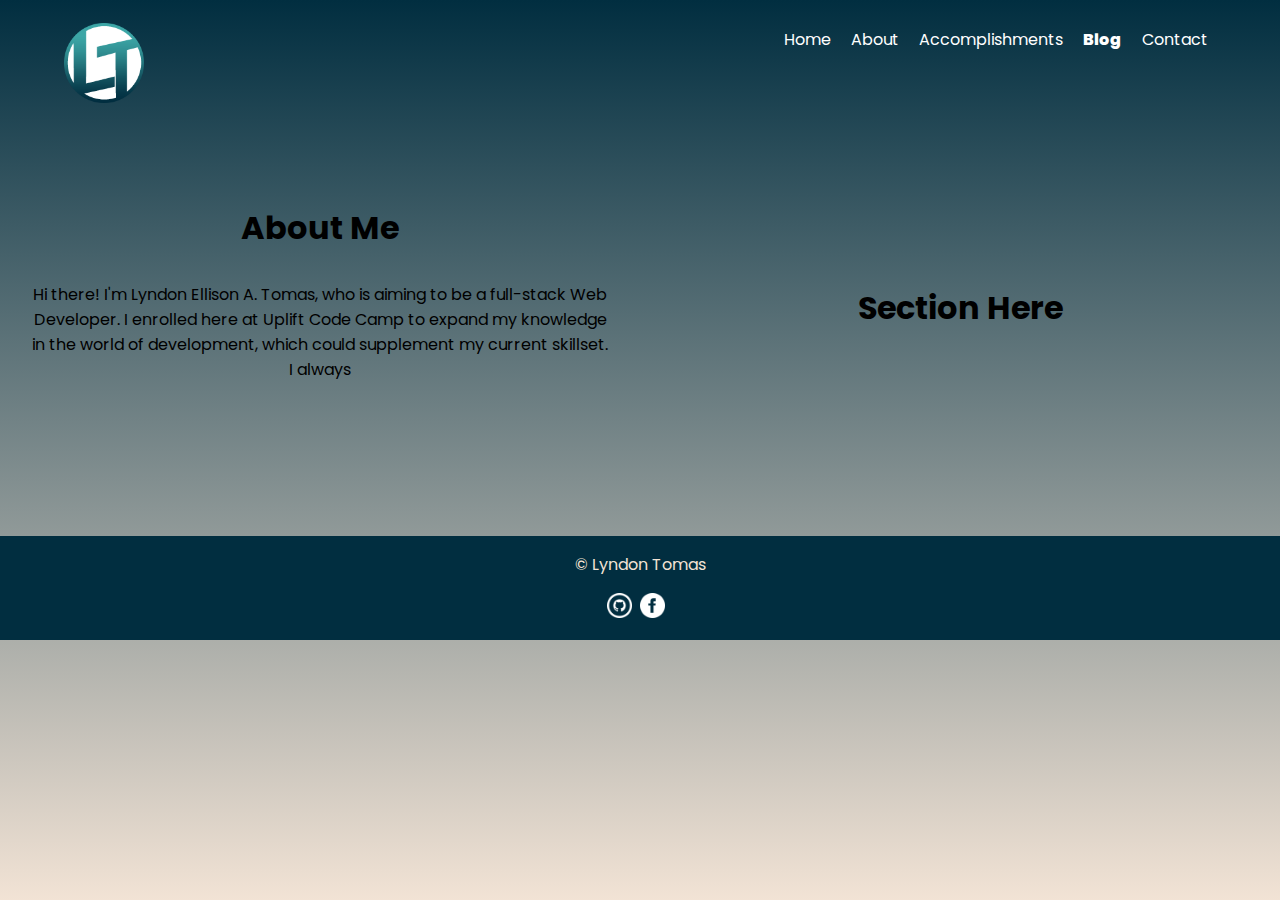
==== pages/about.html @ 132d93e2 "add: About Page" ====
<!DOCTYPE html>
<html lang="en">
<head>
    <meta charset="UTF-8">
    <meta name="viewport" content="width=device-width, initial-scale=1.0">
    <title>Hi! I'm Don!</title>
    <link rel="icon" href="../images/mainIcon.png">
    <link rel="stylesheet" href="../style/style.css">
</head>
<body>
    <!-- header -->
    <header>
        <nav>
            <!-- menu button -->
            <input type="checkbox" id="check">
            <label for="check" class="checkbtn">
                <img src="../images/menu2.png" alt="menuicon">
            </label>
            <!-- page logo -->
            <a href="../index.html">
                <img src="../images/mainIcon.png" alt="websiteIcon" title="Home">
            </a>
            <ul class="navItems">
                <li><a href="../index.html">Home</a></li>
                <li><a href="#">About</a></li>
                <li><a href="#">Accomplishments</a></li>
                <li><a class="active" href="#">Blog</a></li>
                <li><a href="#">Contact</a></li>
            </ul>
        </nav>
    </header>
    <!-- main -->
    <main>
        <div class="aboutContainer">
            <!-- About Me -->
            <div class="aboutCardContainer">
                <h1 id="aboutMeTitle">About Me</h1>
                
                <!-- <div class="aboutMeUnderline"></div> -->
                <div class="aboutSectioncontainer">
                    <p>
                        Hi there! I'm Lyndon Ellison A. Tomas, who is aiming to be a full-stack Web Developer. 
                        I enrolled here at Uplift Code Camp to expand my knowledge in the world of development, which could supplement my current skillset.
                        I always 
                    </p>
                </div>
            </div>
            <!-- Technical Skills -->
            <div class="aboutCardContainer">
                <h1>Section Here</h1>
            </div>
        </div>
    </main>
    <!-- footer -->
    <footer>
        <!-- Copyright -->
        <section class="copy">
            &copy; Lyndon Tomas
        </section>
        <!-- icon group -->
        <span class="icons">
            <!-- GitHub -->
            <a href="https://github.com/LyndonTomas" alt="GitHub Icon">
                <img src="../images/github.png" title="GitHub" alt="GitHub Icon">
            </a>
            <!-- facebook -->
            <a href="https://www.facebook.com/lyndon.tomas/">
                <img src="../images/fb.png" title="FaceBook" alt="Facebook Icon">
            </a>
        </span>
    </footer>
</body>
</html>
---- style/style.css ----
@import url('https://fonts.googleapis.com/css2?family=Oswald:wght@700&family=Rubik&display=swap');
@import url('https://fonts.googleapis.com/css2?family=Poppins:wght@300;400;500;600&display=swap');

:root{
    --darkBlue: #012e40;
    --darkBlueGreen: #024959;
    --BlueGreen: #026773;
    --LightBlueGreen: #3CA6a6;
    --LightGrey: #F2e3d5; 
}

*, html, body{
    padding: 0px;
    margin: 0px;
}

.checkbtn img{
    width: 50px;
    filter: invert(100%);
    float: right;
    margin-top: 20px;
    margin-right: 10px;
    cursor: pointer;
    display: none;
}

#check{
    display: none;
}

body{
    background: linear-gradient(to bottom, var(--darkBlue), var(--LightGrey));
    background-repeat: no-repeat;
    background-attachment: fixed;
}

header nav{
    /* display: grid; */
    width: 100%;
    /* background-color: aliceblue; */
    height: 80px;
    vertical-align: middle;
}

nav img{
    max-width: 80px;
    /* position: fixed; */
    position: static;
    padding-left: 5%;
    padding-top: 1%;
    margin-top: 10px;
}

nav ul{
    /* display: flex;
    flex-direction: row-reverse; */
    float: right;
    padding-right: 5%;
    padding-top: 1.5%;
    z-index: 1;
}

nav ul li{
    list-style: none;
    display: inline-block;
    padding: .5em;
}

nav ul li a{
    color: #fff;
    text-decoration: none;
    font-family: 'Poppins';
}

nav ul li a:hover{
    font-weight: 800;
    padding-left: 10px;
    padding-right: 10px;
    transition: 0.2s ease-in-out;
}

.active{
    font-weight: 800;
}


/* to be used in other nav's pages */
.navActive{
    color: #fff;
}


.hero{
    /* testing grid display */
    /* display: grid;
    grid-template-columns: 1fr 1fr; */
    /* background-color: var(--LightBlueGreen); */
    margin-top: 3em;
    padding-left: 5%;
    height: 80vh;
}

.hero h1{
    font-family: 'Oswald';
    font-size: 90px;
    /* margin-right: .1em; */
    color: #fff;
}

.hero h1:hover{
    -webkit-text-stroke: 2px #fff;
    color: transparent;
    transition: 0.2s ease-in;
}

#homePic{
    position: absolute;
    right: 0;
    /* bottom: 0; */
    z-index: -1;
}

footer{
    color: var(--LightGrey);
    font-family: 'Poppins';
    background-color: var(--darkBlue);
    width: 100%;
    margin-top: auto;
    box-sizing: border-box;
}

footer .icons{
    padding-top: auto;
    display: flex;
    justify-content: center;
    flex-direction: row;
    padding-bottom: 1.2%;
}

footer .copy{
    text-align: center;
    padding: 1em;
}

footer img{
    width: 25px;
    filter: invert(100%);
    padding-right: .5em;
}

footer img:hover{
    width: 30px;
    transition: 0.3s ease-in-out;
}

.icons a{
    color: var(--darkBlue);
}

.aboutContainer{
    /* display: block; */
    margin-top: 3rem;
    margin-left: auto;
    margin-right: auto;
    margin-bottom: 3rem;
    display: flex;
    flex-direction: row;
    flex-wrap: wrap;
    align-items: center;
    justify-content: center;
    height: 40vh;
}

.aboutCardContainer{
    display: flex;
    flex-direction: column;
    width: 50%;
    height: 6rem;
    align-items: center;
    justify-content: center;
    text-align: center;
    justify-items: center;
    font-family: 'Poppins', 'Franklin Gothic Medium', 'Arial Narrow', Arial, sans-serif;
}

.aboutSectioncontainer{
    position: inherit;
    padding: 30px;
    box-sizing: border-box;
}

aboutSectioncontainer p{
    margin: 1em;
}

.aboutMeUnderline{
    position: absolute;
    background-color: var(--LightGrey);
    height: 4px;
    width: 50px;
    /* margin-inline: auto; */
    margin-top: 1%;
    /* margin-bottom: 10%; */
    border-radius: 30px;
}

.aboutMeUnderline:hover{
    width: 100px;
    transition: 0.3 all ease-in-out;
}

#aboutMeTitle:hover{
    color: var(--LightGrey);
    transition: 0.3 all ease-in-out;
    margin-bottom: 5px;
}

.blogContainer{
    background-color: #F2e3d5;
    opacity: 60%;
    /* height: 190vh; */
    margin: 6%;
    border-radius: 30px;
    font-family: 'Poppins', 'Courier New', Courier, monospace;
    box-sizing: content-box;
}

.blogContainer .Date{
    padding-top: 3em;
    padding-right: 6em;
    float: right;
}

.blogContainer .Title{
    padding-top: 1.5em;
    text-align: center;
}

.blogContent{
    position: inherit;
    padding: 50px;
}




/* responsive */
/* tablet */
@media screen and (max-width: 768px){
    .checkbtn{
        display: block;
    }
    .checkbtn img{
        display: block;
    }
    nav img{
        max-width: 60px;
    }
    nav ul{
        /* display: none; */
        position: fixed;
        width: 100%;
        height: 100vh;
        background: var(--LightBlueGreen);
        top: 80px;
        left: 0;
        text-align: center;
        transition: 0.3s ease-in-out;
    }
    nav ul li{
        display: block;
    }
    #check:checked ~ ul{
        /* left: 0; */
        display: none;
        transition: 0.3s ease-in-out;
        z-index: 2;
    }
    .hero{
        flex-direction: column;
        /* justify-content: center; */
        align-items: center;
    }
    .hero h1{
        margin-right: 0em;
        font-size: 40px;
    }
    .aboutContainer{
        flex-direction: column;
    }
    .aboutMeUnderline{
        margin-bottom: 1%;
    }
}

/* responsive */
/* smartphone */

@media screen and (max-width: 400px){
    .blogContainer .Date{
        padding-right: .5em;
        font-size: 10px;
    }
    blogContent{
        font-size: 10px;
    }
    .aboutMeUnderline{
        margin-bottom: .1%;
    }
}
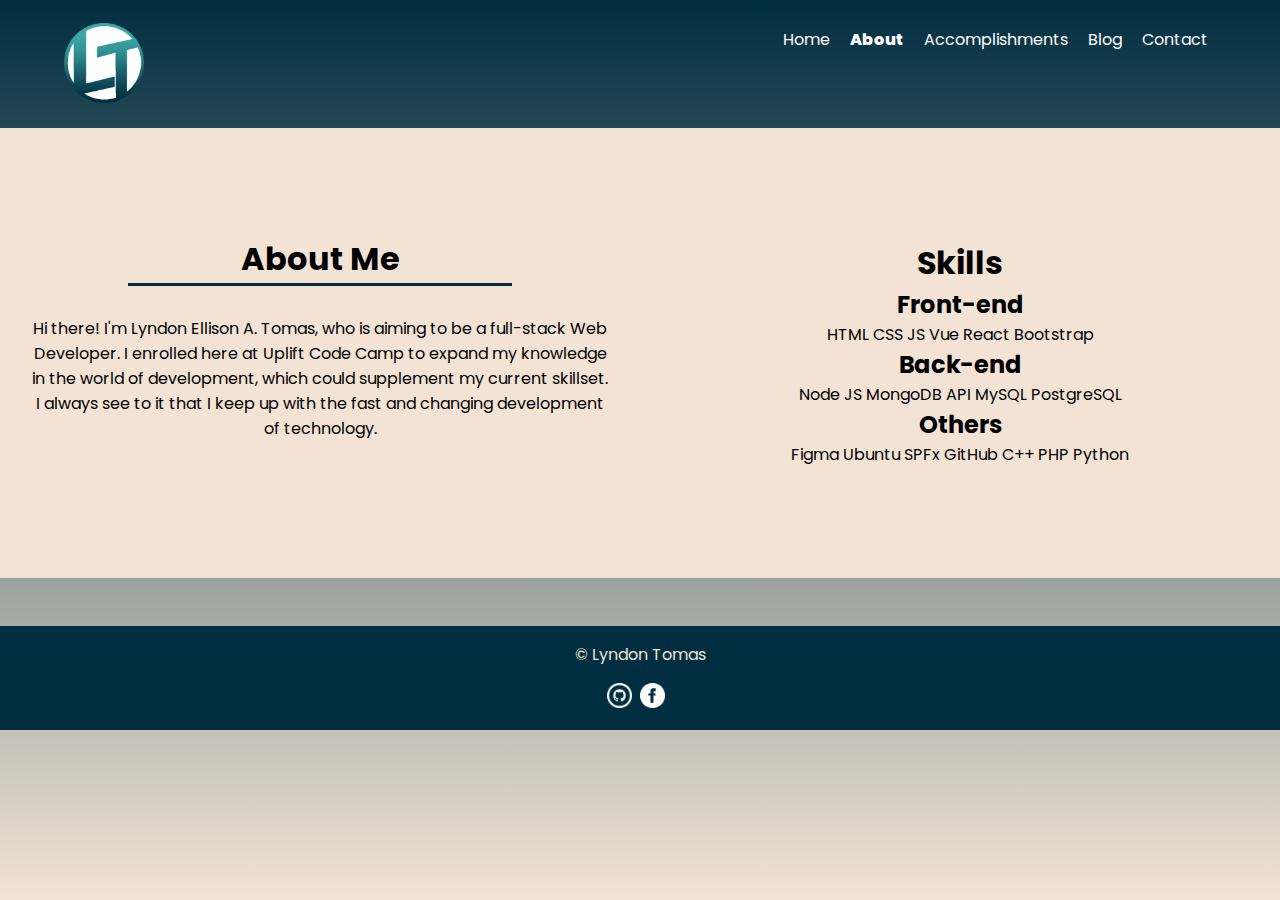
==== commit 8c06b66a: "fix: about card container layout mobile" ====
--- a/pages/about.html
+++ b/pages/about.html
@@ -22,9 +22,9 @@
             </a>
             <ul class="navItems">
                 <li><a href="../index.html">Home</a></li>
-                <li><a href="#">About</a></li>
+                <li><a class="active" href="#">About</a></li>
                 <li><a href="#">Accomplishments</a></li>
-                <li><a class="active" href="#">Blog</a></li>
+                <li><a  href="#">Blog</a></li>
                 <li><a href="#">Contact</a></li>
             </ul>
         </nav>
@@ -35,19 +35,55 @@
             <!-- About Me -->
             <div class="aboutCardContainer">
                 <h1 id="aboutMeTitle">About Me</h1>
-                
-                <!-- <div class="aboutMeUnderline"></div> -->
+                <div class="aboutMeUnderline"></div>
                 <div class="aboutSectioncontainer">
                     <p>
                         Hi there! I'm Lyndon Ellison A. Tomas, who is aiming to be a full-stack Web Developer. 
                         I enrolled here at Uplift Code Camp to expand my knowledge in the world of development, which could supplement my current skillset.
-                        I always 
+                        I always see to it that I keep up with the fast and changing development of technology.
                     </p>
                 </div>
             </div>
             <!-- Technical Skills -->
             <div class="aboutCardContainer">
-                <h1>Section Here</h1>
+                <h1>Skills</h1>
+                <!-- section1 -->
+                <section class="front-end">
+                    <h2>Front-end</h2>
+                    <ul>
+                        <li>HTML</li>
+                        <li>CSS</li>
+                        <li>JS</li>
+                        <li>Vue</li>
+                        <li>React</li>
+                        <li>Bootstrap</li>
+                    </ul>
+                </section>
+                <!-- Back-end -->
+                <section class="back-end">
+                    <h2>Back-end</h2>
+                    <ul>
+                        <li>Node JS</li>
+                        <li>MongoDB</li>
+                        <li>API</li>
+                        <li>MySQL</li>
+                        <li>PostgreSQL</li>
+                    </ul>
+                </section>
+                <!-- Others -->
+                <section class="others">
+                    <h2>Others</h2>
+                    <ul>
+                        <li>Figma</li>
+                        <li>Ubuntu</li>
+                        <li>SPFx</li>
+                        <li>GitHub</li>
+                        <li>C++</li>
+                        <li>PHP</li>
+                        <li>Python</li>
+                        
+                    </ul>
+                </section>
             </div>
         </div>
     </main>
--- a/style/style.css
+++ b/style/style.css
@@ -165,17 +165,19 @@
     margin-bottom: 3rem;
     display: flex;
     flex-direction: row;
-    flex-wrap: wrap;
+    /* flex-wrap: wrap; */
     align-items: center;
     justify-content: center;
-    height: 40vh;
+    /* height: 40vh; */
 }
 
 .aboutCardContainer{
+    background-color: var(--LightGrey);
+    box-sizing: content-box;
     display: flex;
     flex-direction: column;
     width: 50%;
-    height: 6rem;
+    height: 50vh;
     align-items: center;
     justify-content: center;
     text-align: center;
@@ -183,6 +185,11 @@
     font-family: 'Poppins', 'Franklin Gothic Medium', 'Arial Narrow', Arial, sans-serif;
 }
 
+.aboutCardContainer ul li{
+    list-style: none;
+    display: inline-block;
+}
+
 .aboutSectioncontainer{
     position: inherit;
     padding: 30px;
@@ -194,23 +201,18 @@
 }
 
 .aboutMeUnderline{
-    position: absolute;
-    background-color: var(--LightGrey);
-    height: 4px;
-    width: 50px;
-    /* margin-inline: auto; */
-    margin-top: 1%;
-    /* margin-bottom: 10%; */
-    border-radius: 30px;
+    width: 60%;
+    height: .2em;
+    background-color: #012e40;
 }
 
 .aboutMeUnderline:hover{
-    width: 100px;
+    width: 80%;
     transition: 0.3 all ease-in-out;
 }
 
 #aboutMeTitle:hover{
-    color: var(--LightGrey);
+    color: var(--LightBlueGreen);
     transition: 0.3 all ease-in-out;
     margin-bottom: 5px;
 }
@@ -287,6 +289,11 @@
     }
     .aboutContainer{
         flex-direction: column;
+        width: 100%;
+    }
+
+    .aboutCardContainer{
+        width: 100%;
     }
     .aboutMeUnderline{
         margin-bottom: 1%;
@@ -296,7 +303,7 @@
 /* responsive */
 /* smartphone */
 
-@media screen and (max-width: 400px){
+@media screen and (max-width: 450px){
     .blogContainer .Date{
         padding-right: .5em;
         font-size: 10px;
@@ -307,4 +314,14 @@
     .aboutMeUnderline{
         margin-bottom: .1%;
     }
+    .aboutContainer{
+        flex-direction: column;
+        margin-bottom: 10px;
+        padding: 0px;
+    }
+    .aboutCardContainer{
+        margin: 0px;
+        padding: 0px;
+        width: 100%;
+    }
 }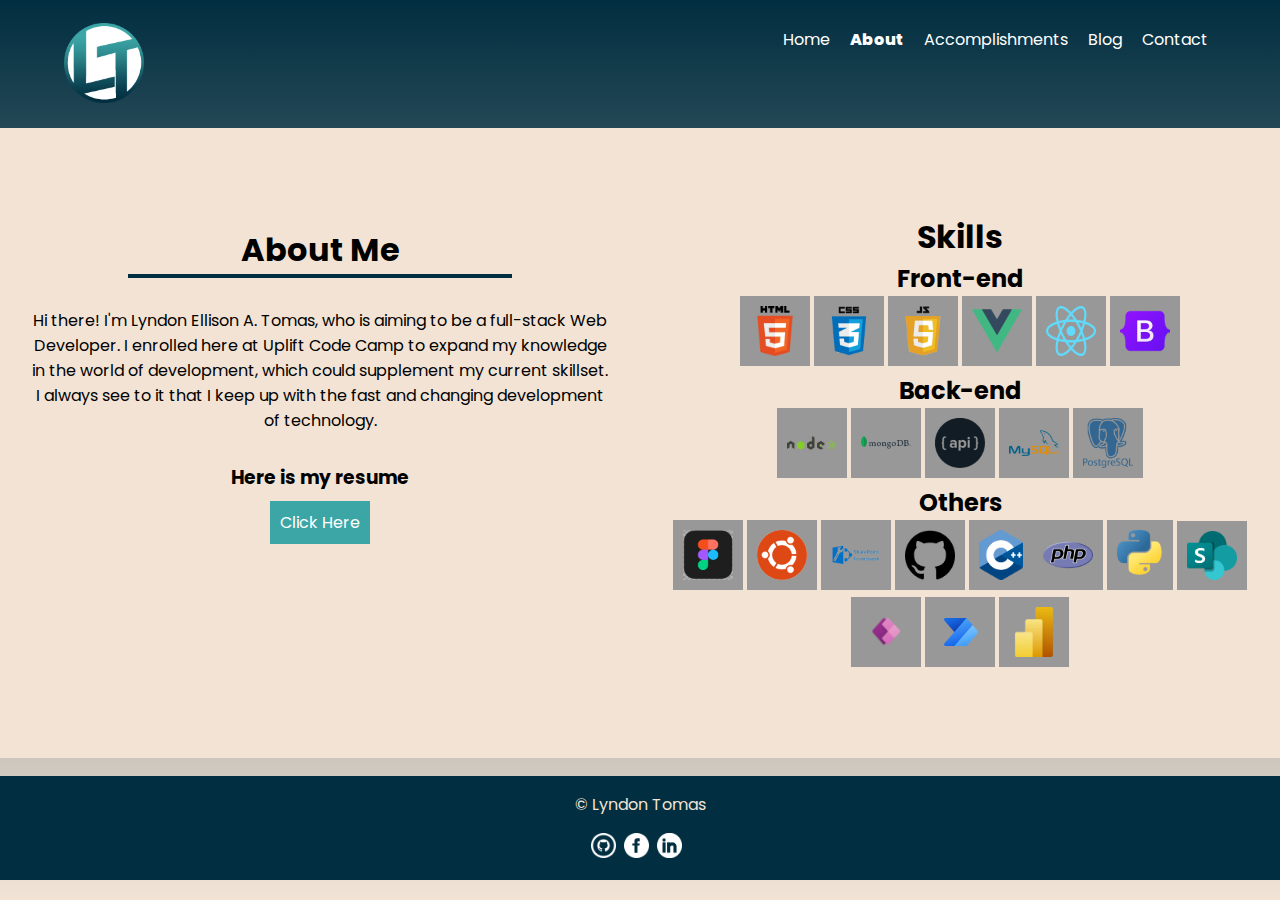
==== commit 0c7aec31: "migrated files from GitLab" ====
--- a/pages/about.html
+++ b/pages/about.html
@@ -23,9 +23,9 @@
             <ul class="navItems">
                 <li><a href="../index.html">Home</a></li>
                 <li><a class="active" href="#">About</a></li>
-                <li><a href="#">Accomplishments</a></li>
-                <li><a  href="#">Blog</a></li>
-                <li><a href="#">Contact</a></li>
+                <li><a href="./accomplishments.html">Accomplishments</a></li>
+                <li><a  href="./blog.html">Blog</a></li>
+                <li><a href="./contact.html">Contact</a></li>
             </ul>
         </nav>
     </header>
@@ -43,6 +43,10 @@
                         I always see to it that I keep up with the fast and changing development of technology.
                     </p>
                 </div>
+                <div class="resumeContainer">
+                    <h3>Here is my resume</h3>
+                    <a href="../resume/resume.pdf" title="My Resume" download>Click Here</a>
+                </div>
             </div>
             <!-- Technical Skills -->
             <div class="aboutCardContainer">
@@ -51,41 +55,45 @@
                 <section class="front-end">
                     <h2>Front-end</h2>
                     <ul>
-                        <li>HTML</li>
-                        <li>CSS</li>
-                        <li>JS</li>
-                        <li>Vue</li>
-                        <li>React</li>
-                        <li>Bootstrap</li>
+                        <li><img src="../images/skills/html.png" alt="HTML"></li>
+                        <li><img src="../images/skills/css.png" alt="CSS"></li>
+                        <li><img src="../images/skills/js.png" alt="JavaScript"></li>
+                        <li><img src="../images/skills/vue.png" alt="VueJS"></li>
+                        <li><img src="../images/skills/react.png" alt="ReactJS"></li>
+                        <li><img src="../images/skills/bootstrap.png" alt="Bootstrap"></li>
                     </ul>
                 </section>
                 <!-- Back-end -->
                 <section class="back-end">
                     <h2>Back-end</h2>
                     <ul>
-                        <li>Node JS</li>
-                        <li>MongoDB</li>
-                        <li>API</li>
-                        <li>MySQL</li>
-                        <li>PostgreSQL</li>
+                        <li><img src="../images/skills/node.png" alt="Node JS"></li>
+                        <li><img src="../images/skills/mongo db.png" alt="MongoDB"></li>
+                        <li><img src="../images/skills/api.png" alt="API"></li>
+                        <li><img src="../images/skills/my sql.png" alt="MySQL"></li>
+                        <li><img src="../images/skills/postgresql.png" alt="PostgreSQL"></li>
                     </ul>
                 </section>
                 <!-- Others -->
                 <section class="others">
                     <h2>Others</h2>
                     <ul>
-                        <li>Figma</li>
-                        <li>Ubuntu</li>
-                        <li>SPFx</li>
-                        <li>GitHub</li>
-                        <li>C++</li>
-                        <li>PHP</li>
-                        <li>Python</li>
-                        
+                        <li><img src="../images/skills/figma.png" alt="Figma"></li>
+                        <li><img src="../images/skills/ubuntu.png" alt="Ubuntu"></li>
+                        <li><img src="../images/skills/spfx.png" alt="SPFx"></li>
+                        <li><img src="../images/skills/github.png" alt="GitHub"></li>
+                        <li><img src="../images/skills/C++.png" alt="C++"><li>
+                        <li><img src="../images/skills/php.png" alt="PHP"></li>
+                        <li><img src="../images/skills/python.png" alt=""></li>
+                        <li><img src="../images/skills/Sharepoint.png" alt="SharePoint"></li>
+                        <li><img src="../images//skills/power apps.png" alt="Power Apps"></li>
+                        <li><img src="../images/skills/power automate.png" alt="PowerAutomate"></li>
+                        <li><img src="../images/skills/power bi.png" alt="PowerBI"></li>
                     </ul>
                 </section>
             </div>
         </div>
+        <br>
     </main>
     <!-- footer -->
     <footer>
@@ -103,6 +111,10 @@
             <a href="https://www.facebook.com/lyndon.tomas/">
                 <img src="../images/fb.png" title="FaceBook" alt="Facebook Icon">
             </a>
+            <!-- linkedin -->
+            <a href="https://www.linkedin.com/in/lyndon-tomas-05150217a/">
+                <img src="../images/linkedin.png" title="LinkedIn" alt="LinkedIn">
+            </a>
         </span>
     </footer>
 </body>
--- a/style/style.css
+++ b/style/style.css
@@ -12,6 +12,12 @@
 *, html, body{
     padding: 0px;
     margin: 0px;
+}
+
+.pageTitle{
+    text-align: center;
+    font-family: 'Oswald', 'Courier New', Courier, monospace;
+    color: white;
 }
 
 .checkbtn img{
@@ -162,7 +168,6 @@
     margin-top: 3rem;
     margin-left: auto;
     margin-right: auto;
-    margin-bottom: 3rem;
     display: flex;
     flex-direction: row;
     /* flex-wrap: wrap; */
@@ -171,13 +176,45 @@
     /* height: 40vh; */
 }
 
+.mainContainerContact{
+    margin-top: 3rem;
+    margin-left: auto;
+    margin-right: auto;
+    display: flex;
+    flex-direction: row;
+    align-items: center;
+    justify-content: center;
+}
+
+.sectionContact{
+    background-color: var(--LightBlueGreen);
+    box-sizing: content-box;
+    display: flex;
+    flex-direction: column;
+    width: 50%;
+    height: 70vh;
+    align-items: center;
+    justify-content: center;
+    text-align: center;
+    justify-items: center;
+    font-family: 'Poppins', 'Franklin Gothic Medium', 'Arial Narrow', Arial, sans-serif;
+}
+
+.sectionContact a{
+    text-decoration: none;
+    color: white;
+    padding: 10px;
+    background-color: var(--darkBlueGreen);
+    border-radius: 10px;
+}
+
 .aboutCardContainer{
     background-color: var(--LightGrey);
     box-sizing: content-box;
     display: flex;
     flex-direction: column;
     width: 50%;
-    height: 50vh;
+    height: 70vh;
     align-items: center;
     justify-content: center;
     text-align: center;
@@ -243,7 +280,114 @@
     padding: 50px;
 }
 
-
+.front-end ul li img, .back-end ul li img, .others ul li img{
+    max-width: 50px;
+    max-height: 50px;
+    margin: 0px, 30px;
+    padding: 10px;
+    background-color: #989898;
+}
+
+.resumeContainer{
+    display: block;
+    margin-top: 0px;
+    text-align: center;
+    font-family: 'Poppins', 'Courier New', Courier, monospace;
+    height: 13vh;
+    margin-bottom: 5em;
+}
+
+.resumeContainer h3{
+    margin-bottom: 1em;
+}
+
+.resumeContainer a{
+    text-decoration: none;
+    color: white;
+    padding: 10px;
+    background-color: var(--LightBlueGreen);
+}
+
+.resumeContainer a:hover{
+    transition: 0.3s all ease-in-out;
+    padding: 12px;
+}
+
+.containerAccomplishments{
+    font-family: 'Poppins', 'Courier New', Courier, monospace;
+    display: flex;
+    justify-content: center;
+    margin-bottom: 1em;
+    flex-wrap: wrap;
+}
+
+.card{
+    background: var(--LightGrey);
+    width: 220px;
+    height: 480px;
+    margin: 1em;
+    border-radius: 15px;
+}
+
+.card:hover{
+    background: var(--darkBlueGreen);
+    transition: all 0.3s ease-in-out;
+    color: var(--LightGrey);
+    transform: scale(1.03);
+}
+
+.card h2{
+    text-align: center;
+}
+
+.card a{
+    background-color: black;
+    color: white;
+    padding: 15px 20px;
+    display: block;
+    text-align: center;
+    border-radius: 0px 0px 15px 15px;
+    text-decoration: none;
+}
+
+.card p{
+    padding: 10px;
+}
+
+.card-image{
+    height: 150px;
+    margin-bottom: 15px;
+    background-size: cover;
+    border-radius: 15px 15px 0px 0px;
+}
+
+.card-1{
+    background-image: url('../images/accomplishments/Plate\ 3.JPG');
+}
+
+.card-2{
+    background-image: url('../images/accomplishments/2.png');
+}
+
+.card-3{
+    background-image: url('../images/accomplishments/3.jpg');
+}
+
+.card-4{
+    background-image: url('../images/accomplishments/4.jpg');
+}
+
+.card-5{
+    background-image: url('../images/accomplishments/5.jpg');
+}
+
+.card-6{
+    background-image: url('../images/accomplishments/6.jpg');
+}
+
+.card-7{
+    background-image: url('../images/accomplishments/7.png');
+}
 
 
 /* responsive */
@@ -287,9 +431,21 @@
         margin-right: 0em;
         font-size: 40px;
     }
+
+    .mainContainerContact{
+        flex-direction: column;
+        width: 100%;
+        margin-bottom: 0px;
+    }
+
+    .sectionContact{
+        width: 100%;
+    }
+
     .aboutContainer{
         flex-direction: column;
         width: 100%;
+        margin-bottom: 0px;
     }
 
     .aboutCardContainer{
@@ -316,12 +472,39 @@
     }
     .aboutContainer{
         flex-direction: column;
-        margin-bottom: 10px;
+        margin-bottom: 0px;
         padding: 0px;
     }
     .aboutCardContainer{
-        margin: 0px;
+        height: 120vh;
         padding: 0px;
         width: 100%;
     }
+
+    .mainContainerContact{
+        flex-direction: column;
+        margin-bottom: 0px;
+        padding: 0px;
+    }
+
+    .sectionContact{
+        height: 50vh;
+        padding: 0px;
+        width: 100%;
+    }
+
+    iframe{
+        max-width: 300px;
+        margin-bottom: 1em;
+    }
+
+    .front-end, .back-end, .others{
+        margin-left: 1em;
+        margin-right: 1em;
+    }
+
+    .card{
+        margin-bottom: 3em;
+    }
+
 }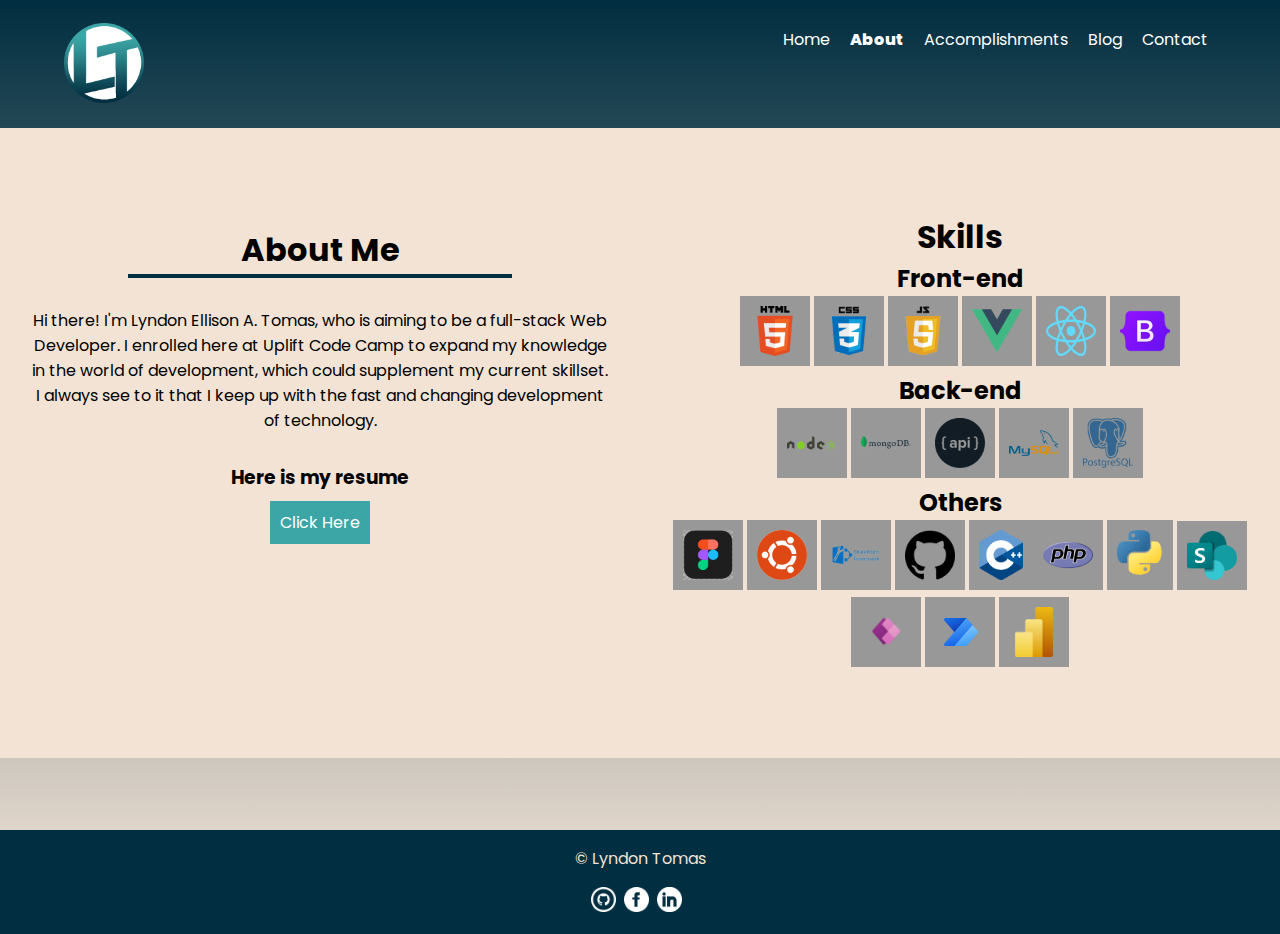
==== commit 58ce257b: "fix: footer placement" ====
--- a/pages/about.html
+++ b/pages/about.html
@@ -94,6 +94,9 @@
             </div>
         </div>
         <br>
+        <br>
+        <br>
+        <br>
     </main>
     <!-- footer -->
     <footer>
--- a/style/style.css
+++ b/style/style.css
@@ -319,6 +319,7 @@
     justify-content: center;
     margin-bottom: 1em;
     flex-wrap: wrap;
+    height: 70vh;
 }
 
 .card{
